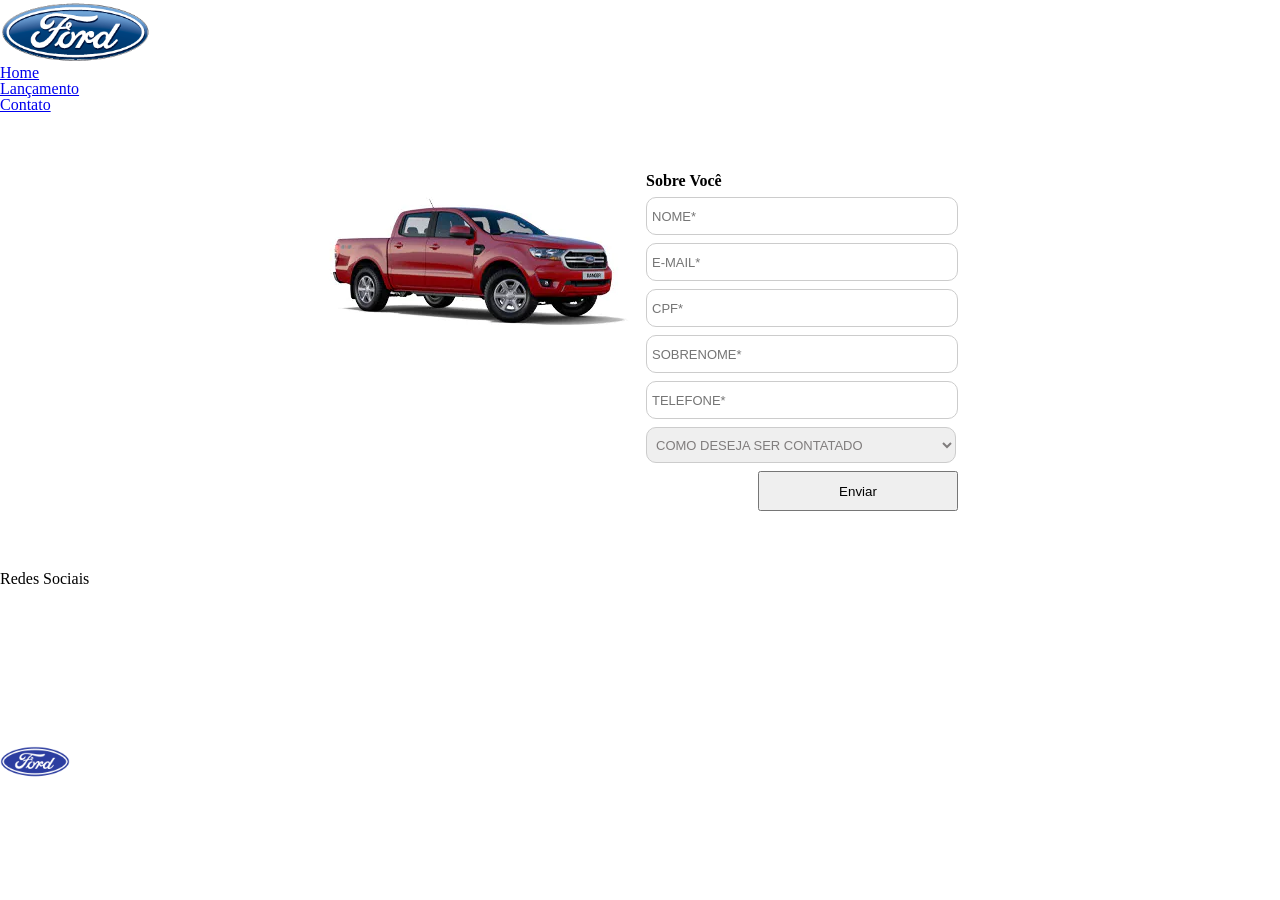
==== contato.html @ d9c5a394 "main branch" ====
<!DOCTYPE html>
<html lang="pt-br">
<head>
    <meta charset="UTF-8">
    <meta http-equiv="X-UA-Compatible" content="IE=edge">
    <meta name="viewport" content="width=device-width, initial-scale=1.0">
    <title>Ford</title>    
    <link href="css/reset.css" rel="stylesheet">
    <link href="css/style.css" rel="stylesheet">
    <link href="css/form.css" rel="stylesheet">
    <script src="js/form.js"></script>
</head>
<body>
    <header>       
        <div>
            <img src="img/logo-ford-256.png" width="150" class="logo" />
        </div>
        <nav>
            <ul>
                <li>
                    <a href="index.html">Home</a>
                </li>
                <li>
                    <a href="lancamento.html">Lançamento</a>
                </li>
                <li>
                    <a href="contato.html">Contato</a>
                </li>
            </ul>
        </nav>

    </header>
    <main>
        <div class="forms">
            <div>
                <img src="img/xls 2.2 diesel.jpg">
            </div>
            <div>
                <h2 class="titulo">Sobre Você</h2>
            <form onsubmit="Post(this);">
                <input type="text" name="nome" placeholder="NOME*" class="fordform" required>
                <input type="text" name="email" placeholder="E-MAIL*" class="fordform" required>
                <input type="text" name="cpf" placeholder="CPF*" class="fordform" required>
                <input type="text" name="sobrenome" placeholder="SOBRENOME*" class="fordform" required>
                <input type="text" name="telefone" placeholder="TELEFONE*" class="fordform" required>
                <select name="contato" class="fordform" required>
                    <option selected>COMO DESEJA SER CONTATADO</option>
                    <option>TELEFONE</option>
                    <option>E-MAIL</option>
                </select>
            <button type="submit">Enviar</button>
            </form>
            </div>
        </div>
    </main>
    <footer>
        <nav id="social">
            <ul>
                <li><span class="redesociais">Redes Sociais</span></li>
                <li><a href="#" title="Facebook"><img src="img/facebook-50.png"></a></li>
                <li><a href="#" title="YouTube"><img src="img/youtube-squared-50.png"></a></li>
                <li><a href="#" title="Instagram"><img src="img/instagram-logo-50.png"></a></li>
            </ul>
        </nav>
        <div>
           <img src="img/ford-96.png" width="70"  />
        </div>
    </footer>    
</body>
</html>
---- css/form.css ----
.fordform {
    display: block;
    width: 300px;
    border: 1px solid #cccccc;
    border-radius: 10px;
    height: 26px;
    margin: 8px;
    font-size: 13px;
    padding: 5px;
}

select.fordform {
    width: 310px;
    height: 36px;
    color: #807d7d;
}

input:focus-visible {
    outline: none;
}

select:focus-visible {
    outline: none;
}

main div {
    display: inline-block;
    vertical-align: top;
    text-align: left;
    padding-top: 30px;
    padding-bottom: 30px;
}

.forms {
    display: block;
    text-align: center;
}

h2 {
    text-align: left;
    font-weight: 800;
}


button {
    width: 200px;
    height: 40px;
    margin-right: 8px;
    float: right;
}

.titulo {
    margin-left: 8px;
}
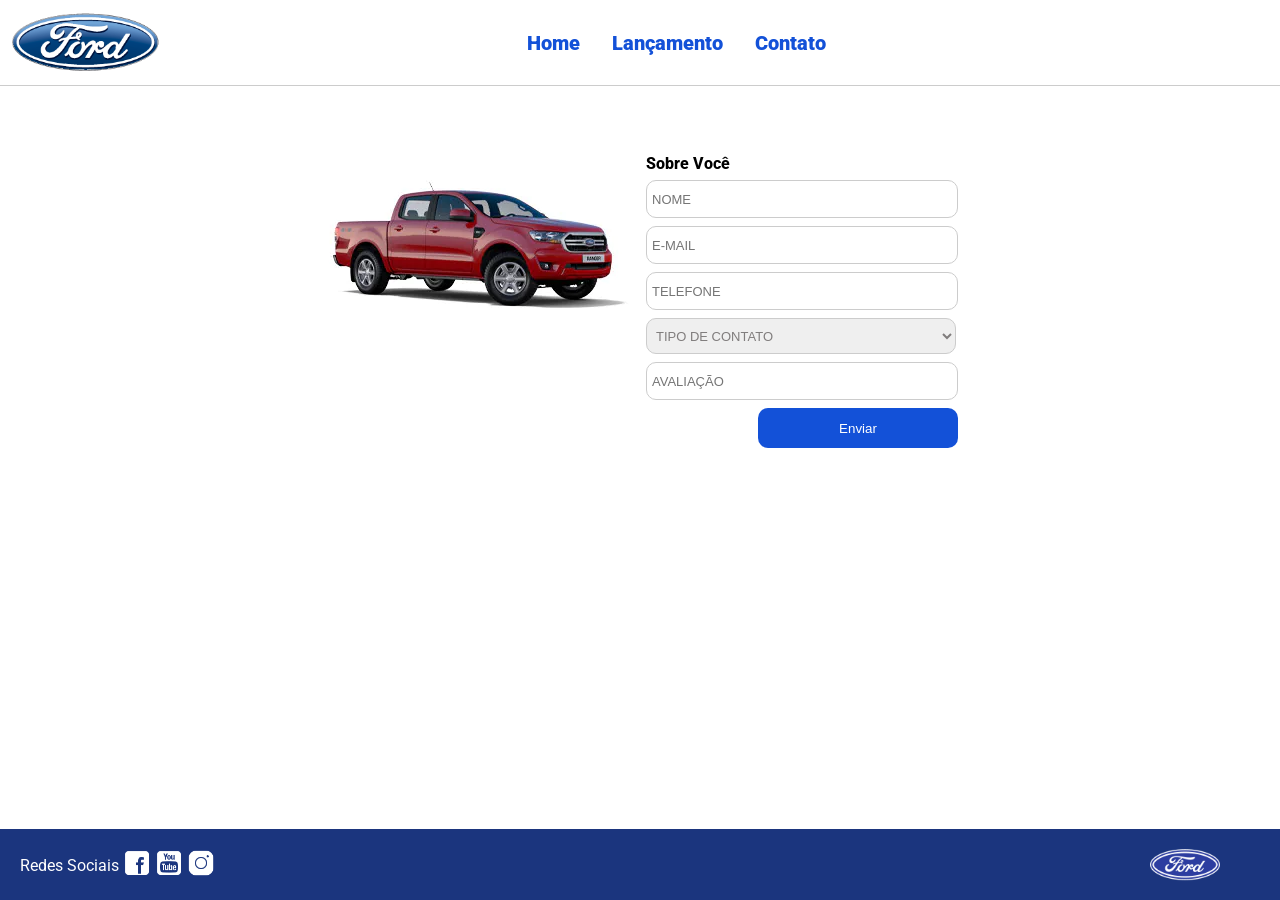
==== commit f48ba803: "alteração nas boxes de contato" ====
--- a/contato.html
+++ b/contato.html
@@ -38,17 +38,17 @@
             <div>
                 <h2 class="titulo">Sobre Você</h2>
             <form onsubmit="Post(this);">
-                <input type="text" name="nome" placeholder="NOME*" class="fordform" required>
-                <input type="text" name="email" placeholder="E-MAIL*" class="fordform" required>
-                <input type="text" name="cpf" placeholder="CPF*" class="fordform" required>
-                <input type="text" name="sobrenome" placeholder="SOBRENOME*" class="fordform" required>
-                <input type="text" name="telefone" placeholder="TELEFONE*" class="fordform" required>
+                <input type="text" name="nome" placeholder="NOME" class="fordform" id="nomeid" required>
+                <input type="text" name="email" placeholder="E-MAIL" class="fordform" required>
+                <input type="text" name="telefone" placeholder="TELEFONE" class="fordform" required>
                 <select name="contato" class="fordform" required>
-                    <option selected>COMO DESEJA SER CONTATADO</option>
-                    <option>TELEFONE</option>
-                    <option>E-MAIL</option>
+                    <option selected>TIPO DE CONTATO</option>
+                    <option>ELOGIO</option>
+                    <option>SOLICITAÇÃO</option>
+                    <option>RECLAMAÇÃO</option>
                 </select>
-            <button type="submit">Enviar</button>
+                <input type="text" name="avaliacao" placeholder="AVALIAÇÃO" class="fordform" required>
+            <button type="submit" id="nomeid">Enviar</button>
             </form>
             </div>
         </div>
--- a/css/style.css
+++ b/css/style.css
@@ -0,0 +1,136 @@
+@import url('https://fonts.googleapis.com/css2?family=Roboto:wght@300&display=swap');
+
+body {
+    background: #FFFFFF;
+    height: 100%;
+    font-family: 'Roboto', sans-serif;
+}
+
+html {
+    height: 100%;
+}
+
+div#carousel {
+    height: 46vh;
+    width: 100%;
+     max-height: 628px;
+    -webkit-transition: all .3s ease-in-out;
+    -moz-transition: all .3s ease-in-out;
+    transition: all .3s ease-in-out;
+    display: flex;
+    justify-content: center;
+    gap: 30px;
+}
+
+div#carousel img {
+    width: 100%;
+    height: 100%;
+    object-fit: cover;
+}
+
+div#carousel-title a {
+    text-decoration: none;
+}
+
+div#carousel-title  {
+    display: block;
+    text-align: center;
+    margin-top: 10px;
+    margin-bottom: 10px;
+    font-weight: bold;
+}
+
+header ul {
+    text-align: center;
+    margin-left: auto;
+    margin-right: auto;
+    display: block;
+}
+
+ul {
+	display: inline-block;
+}
+
+header {
+    background: #FFFFFF;
+    border-bottom: 1px solid #ccc;
+    margin-bottom: 10px;
+    padding: 10px;
+}
+
+header div {
+    display: inline;
+    vertical-align: middle;
+}
+
+header nav {
+    display: inline-block;
+    vertical-align: middle;
+    width: 80vw;
+}
+
+header nav a {
+    color: #1351d8;
+    font-size: 20px;
+    text-decoration: none;
+    font-weight: 900;
+    margin-left: 14px;
+    margin-right: 14px;
+}
+
+header nav a:hover {
+    color: #1b357e;
+    text-decoration: none;
+    font-weight: 900;
+}
+
+nav li {
+    display: inline;
+    list-style: none;
+}
+
+main {
+    min-height: calc(100% - 167px);
+}
+
+nav#social {
+    display: inline;
+    width: 80%;
+}
+
+nav#social ul img {
+    width: 28px;
+}
+
+span.redesociais {
+    color: #ffffff;
+    vertical-align: super;
+}
+
+footer {
+    background: #1B357E;
+    padding: 20px;
+}
+
+footer div {
+    display: inline;
+    float: right;
+    margin-right: 40px;
+}
+
+button:hover {
+    background: #1b357e;
+}
+button {
+    background: #1351d8;
+    color: #fff;
+    border: 0px;
+    border-radius: 10px;
+}
+
+#prev_b, #next_b {
+     height: 30%;
+     width: 2%;
+    align-self: center;
+}
+
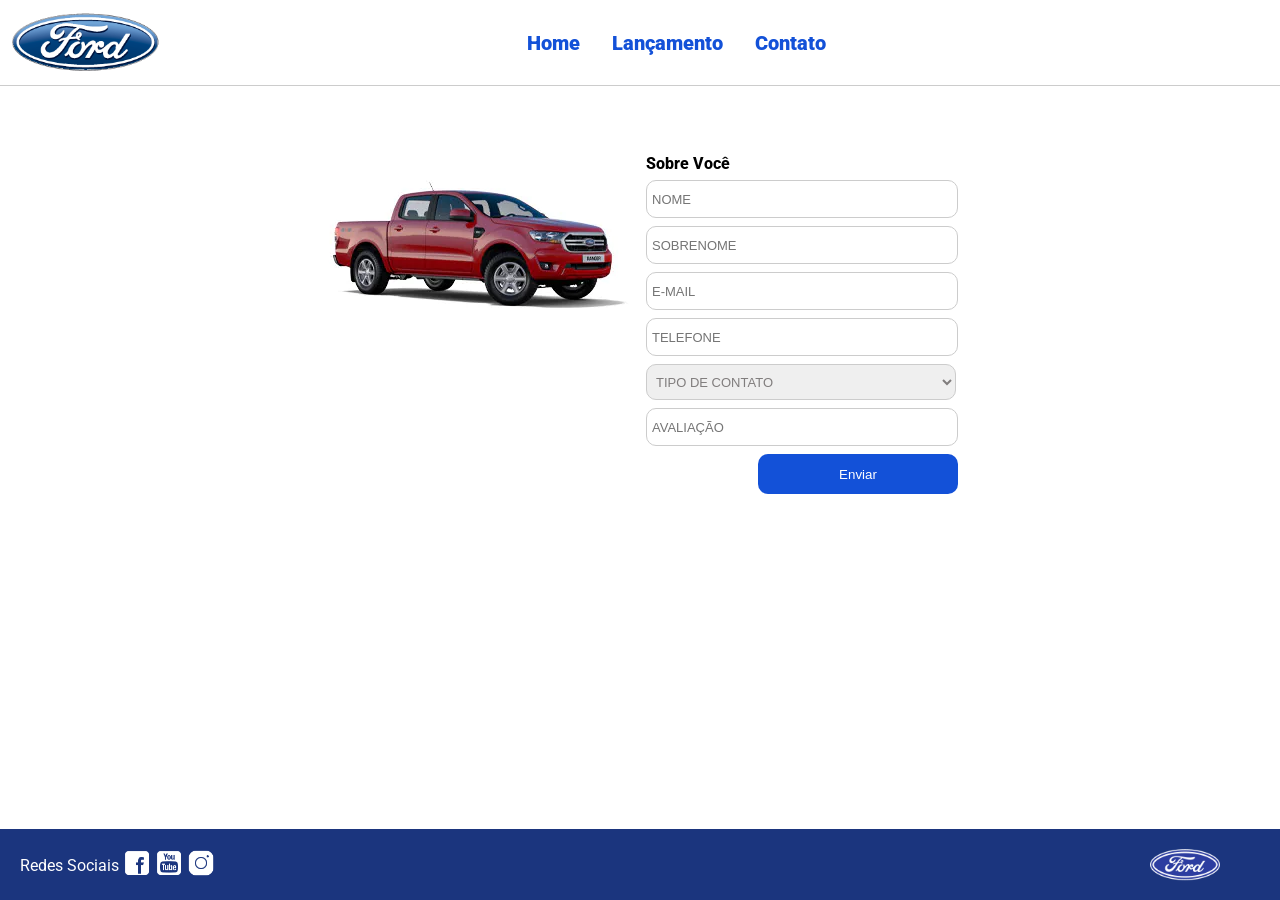
==== commit aafc6120: "Igor" ====
--- a/contato.html
+++ b/contato.html
@@ -39,6 +39,7 @@
                 <h2 class="titulo">Sobre Você</h2>
             <form onsubmit="Post(this);">
                 <input type="text" name="nome" placeholder="NOME" class="fordform" id="nomeid" required>
+                <input type="text" name="sobrenome" placeholder="SOBRENOME" class="fordform" id="sobrenomeid" required>
                 <input type="text" name="email" placeholder="E-MAIL" class="fordform" required>
                 <input type="text" name="telefone" placeholder="TELEFONE" class="fordform" required>
                 <select name="contato" class="fordform" required>
--- a/css/style.css
+++ b/css/style.css
@@ -132,5 +132,4 @@
      height: 30%;
      width: 2%;
     align-self: center;
-}
-
+}
